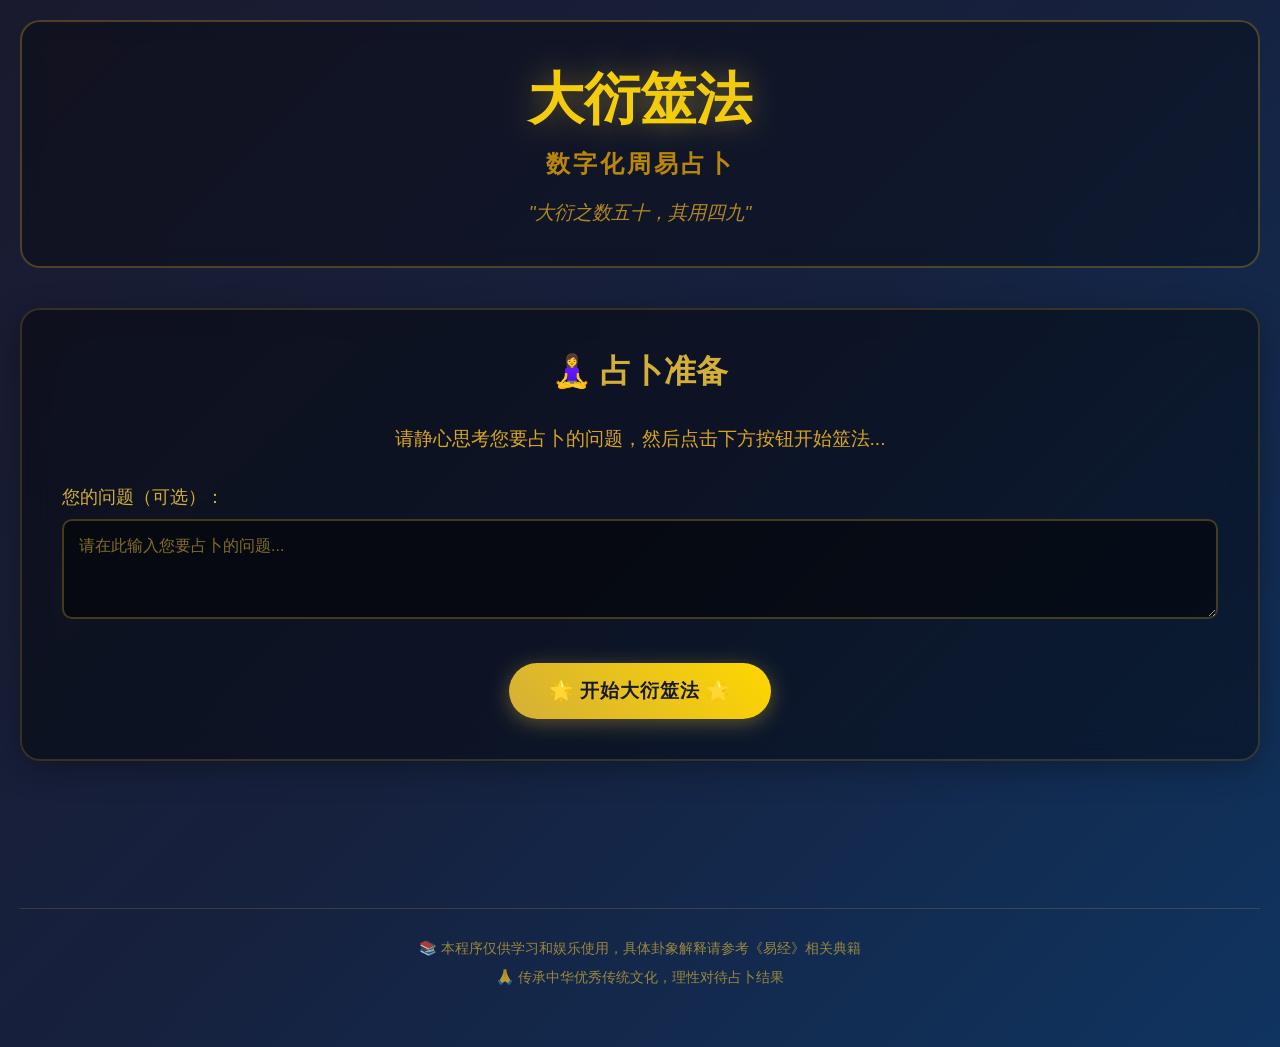
==== qoderProj/index.html @ 1a3a73a5 "feat: 接入 GuaDatabase_V3.0.json 完整详注并重构卦象展示页面 - 新增 gua_data_json.py / gua-data-json.js 适配层，以 JSON 为唯一" ====
<!DOCTYPE html>
<html lang="zh-CN">
<head>
    <meta charset="UTF-8">
    <meta name="viewport" content="width=device-width, initial-scale=1.0">
    <title>大衍筮法 - 数字化周易占卜</title>
    <link rel="stylesheet" href="styles.css?v=7">
</head>
<body>
    <!-- 背景装饰 -->
    <div class="background-decoration">
        <div class="cloud cloud1"></div>
        <div class="cloud cloud2"></div>
        <div class="cloud cloud3"></div>
    </div>

    <!-- 主容器 -->
    <div class="container">
        <!-- 页面标题 -->
        <header class="header">
            <h1 class="title">
                <span class="title-main">大衍筮法</span>
                <span class="title-sub">数字化周易占卜</span>
            </h1>
            <p class="motto">"大衍之数五十，其用四九"</p>
        </header>

        <!-- 主要内容区域 -->
        <main class="main-content">
            <!-- 占卜准备区域 -->
            <section class="divination-setup" id="divination-setup">
                <div class="setup-card">
                    <h2>🧘‍♀️ 占卜准备</h2>
                    <p class="instruction">请静心思考您要占卜的问题，然后点击下方按钮开始筮法...</p>
                    
                    <div class="question-input">
                        <label for="question">您的问题（可选）：</label>
                        <textarea id="question" placeholder="请在此输入您要占卜的问题..."></textarea>
                    </div>
                    
                    <button class="start-btn" onclick="startDivination()">
                        <span>🌟</span>
                        开始大衍筮法
                        <span>🌟</span>
                    </button>
                </div>
            </section>

            <!-- 占卜过程显示区域 -->
            <section class="divination-process" id="divination-process" style="display: none;">
                <div class="process-card">
                    <h2>⚡ 筮法进行中</h2>
                    <div class="progress-container">
                        <div class="progress-bar">
                            <div class="progress-fill" id="progress-fill"></div>
                        </div>
                        <div class="progress-text" id="progress-text">准备开始...</div>
                    </div>
                    
                    <!-- 蓍草动画显示 -->
                    <div class="yarrow-animation" id="yarrow-animation">
                        <div class="yarrow-sticks" id="yarrow-sticks"></div>
                        <div class="yarrow-info" id="yarrow-info"></div>
                    </div>
                    
                    <!-- 爻的生成过程 -->
                    <div class="yao-generation" id="yao-generation">
                        <h3>爻的生成过程</h3>
                        <div class="yao-list" id="yao-list"></div>
                    </div>
                </div>
            </section>

            <!-- 卦象结果显示区域 -->
            <section class="hexagram-result" id="hexagram-result" style="display: none;">
                <div class="result-card">
                    <h2 id="result-title">🔮 卦象结果</h2>

                    <!-- 五重卦象视角 -->
                    <nav class="view-nav" id="view-nav">
                        <button class="view-btn active" id="viewbtn-ben" onclick="switchView('ben')">
                            <span class="vb-name">本卦</span><span class="vb-desc">现在</span>
                        </button>
                        <button class="view-btn" id="viewbtn-hu" onclick="switchView('hu')">
                            <span class="vb-name">互卦</span><span class="vb-desc">内情过程</span>
                        </button>
                        <button class="view-btn" id="viewbtn-bian" onclick="switchView('bian')">
                            <span class="vb-name">变卦</span><span class="vb-desc">结局走向</span>
                        </button>
                        <button class="view-btn" id="viewbtn-zong" onclick="switchView('zong')">
                            <span class="vb-name">综卦</span><span class="vb-desc">反过来，对立面视角</span>
                        </button>
                        <button class="view-btn" id="viewbtn-cuo" onclick="switchView('cuo')">
                            <span class="vb-name">错卦</span><span class="vb-desc">性质完全相反</span>
                        </button>
                    </nav>
                    <p class="view-note" id="view-note"></p>

                    <div class="result-layout">
                        <!-- 左栏：卦象本体 -->
                        <aside class="gua-aside">
                            <div class="hexagram-visual" id="hexagram-visual"></div>
                            <h3 id="hexagram-name">卦名加载中...</h3>
                            <div id="hexagram-symbol" class="hexagram-symbol"></div>

                            <div class="trigram-info">
                                <div class="trigram">
                                    <span>上卦：</span>
                                    <span id="upper-trigram">-</span>
                                    <span id="upper-symbol">-</span>
                                </div>
                                <div class="trigram">
                                    <span>下卦：</span>
                                    <span id="lower-trigram">-</span>
                                    <span id="lower-symbol">-</span>
                                </div>
                            </div>

                            <div class="gua-meta">
                                <p>卦序：<span id="gua-number">-</span></p>
                                <p id="related-gua">—</p>
                            </div>
                        </aside>

                        <!-- 右栏：分区内容，平铺不截断 -->
                        <div class="result-main">
                            <nav class="tabs">
                                <button class="tab-btn active" id="tabbtn-summary" onclick="switchTab('summary')">📜 总览</button>
                                <button class="tab-btn" id="tabbtn-yao" onclick="switchTab('yao')">📖 六爻爻辞</button>
                                <button class="tab-btn" id="tabbtn-change" onclick="switchTab('change')">⚡ 变爻详解</button>
                                <button class="tab-btn" id="tabbtn-extra" onclick="switchTab('extra')">🧩 组成与建议</button>
                            </nav>

                            <!-- 总览：卦辞 / 彖传 / 象辞 -->
                            <div class="tab-panel active" id="panel-summary">
                                <div class="explanation-section">
                                    <h4>📜 卦辞</h4>
                                    <p id="gua-ci">加载中...</p>
                                </div>
                                <div class="explanation-section">
                                    <h4>🎯 彖传</h4>
                                    <p id="judgment">加载中...</p>
                                </div>
                                <div class="explanation-section">
                                    <h4>🖼️ 象辞</h4>
                                    <p id="image">加载中...</p>
                                </div>
                            </div>

                            <!-- 六爻爻辞：386 爻完整详注 -->
                            <div class="tab-panel" id="panel-yao">
                                <div id="yao-ci-list" class="yao-ci-list"></div>
                            </div>

                            <!-- 变爻详解 -->
                            <div class="tab-panel" id="panel-change">
                                <p id="changing-yaos" class="changing-summary">无变爻</p>
                                <div id="changing-detail" class="changing-detail"></div>
                            </div>

                            <!-- 组成与建议 -->
                            <div class="tab-panel" id="panel-extra">
                                <div class="detail-section">
                                    <h3>卦象组成</h3>
                                    <div id="composition-details"></div>
                                </div>
                                <div class="detail-section">
                                    <h3>占卜建议</h3>
                                    <div id="advice-details"></div>
                                </div>
                            </div>
                        </div>
                    </div>

                    <!-- 操作按钮 -->
                    <div class="action-buttons">
                        <button class="primary-btn" onclick="resetDivination()">再次占卜</button>
                    </div>
                </div>
            </section>
        </main>

        <!-- 页脚 -->
        <footer class="footer">
            <p>📚 本程序仅供学习和娱乐使用，具体卦象解释请参考《易经》相关典籍</p>
            <p>🙏 传承中华优秀传统文化，理性对待占卜结果</p>
        </footer>
    </div>

    <!-- JavaScript文件 -->
    <script src="hexagram-database.js?v=7"></script>
    <script src="gua-data-json.js?v=7"></script>
    <script src="dayansifa-core.js?v=7"></script>
    <script src="app.js?v=7"></script>

    <!-- 爻线悬停爻辞浮层 -->
    <div class="yao-tooltip" id="yao-tooltip" style="display: none;"></div>
</body>
</html>
---- qoderProj/styles.css ----
/* 大衍筮法 Web 界面样式 */

/* 全局样式重置和字体 */
* {
    margin: 0;
    padding: 0;
    box-sizing: border-box;
}

body {
    font-family: 'Microsoft YaHei', 'SimHei', 'STHeiti', sans-serif;
    background: linear-gradient(135deg, #1a1a2e 0%, #16213e 50%, #0f3460 100%);
    color: #d4af37;
    min-height: 100vh;
    overflow-x: hidden;
    position: relative;
}

/* 背景装饰云朵 */
.background-decoration {
    position: fixed;
    top: 0;
    left: 0;
    width: 100%;
    height: 100%;
    pointer-events: none;
    z-index: -1;
}

.cloud {
    position: absolute;
    background: rgba(212, 175, 55, 0.1);
    border-radius: 50px;
    opacity: 0.3;
    animation: float 20s infinite linear;
}

.cloud1 {
    width: 100px;
    height: 40px;
    top: 20%;
    left: -10%;
    animation-duration: 25s;
}

.cloud2 {
    width: 150px;
    height: 60px;
    top: 60%;
    left: -15%;
    animation-duration: 30s;
}

.cloud3 {
    width: 120px;
    height: 50px;
    top: 40%;
    left: -12%;
    animation-duration: 35s;
}

@keyframes float {
    from {
        transform: translateX(0);
    }
    to {
        transform: translateX(calc(100vw + 200px));
    }
}

/* 主容器 */
.container {
    max-width: 1400px;
    margin: 0 auto;
    padding: 20px;
    position: relative;
    z-index: 1;
}

/* 页面标题 */
.header {
    text-align: center;
    margin-bottom: 40px;
    padding: 40px 20px;
    background: rgba(0, 0, 0, 0.3);
    border-radius: 20px;
    border: 2px solid rgba(212, 175, 55, 0.3);
    backdrop-filter: blur(10px);
}

.title {
    margin-bottom: 20px;
}

.title-main {
    display: block;
    font-size: 3.5rem;
    font-weight: 700;
    background: linear-gradient(45deg, #d4af37, #ffd700, #d4af37);
    -webkit-background-clip: text;
    background-clip: text;
    -webkit-text-fill-color: transparent;
    text-shadow: 0 0 30px rgba(212, 175, 55, 0.5);
    margin-bottom: 10px;
}

.title-sub {
    display: block;
    font-size: 1.5rem;
    color: #b8860b;
    letter-spacing: 3px;
}

.motto {
    font-size: 1.2rem;
    color: #daa520;
    font-style: italic;
    opacity: 0.8;
}

/* 主要内容区域 */
.main-content {
    min-height: 60vh;
}

/* 卡片通用样式 */
.setup-card, .process-card, .result-card {
    background: rgba(0, 0, 0, 0.4);
    border-radius: 20px;
    padding: 40px;
    margin-bottom: 30px;
    border: 2px solid rgba(212, 175, 55, 0.2);
    backdrop-filter: blur(15px);
    box-shadow: 0 8px 32px rgba(0, 0, 0, 0.3);
}

.setup-card h2, .process-card h2, .result-card h2 {
    text-align: center;
    font-size: 2rem;
    margin-bottom: 30px;
    color: #d4af37;
}

/* 占卜准备区域 */
.instruction {
    text-align: center;
    font-size: 1.2rem;
    margin-bottom: 30px;
    color: #daa520;
    line-height: 1.6;
}

.question-input {
    margin-bottom: 40px;
}

.question-input label {
    display: block;
    margin-bottom: 10px;
    font-size: 1.1rem;
    color: #d4af37;
}

.question-input textarea {
    width: 100%;
    min-height: 100px;
    padding: 15px;
    border: 2px solid rgba(212, 175, 55, 0.3);
    border-radius: 10px;
    background: rgba(0, 0, 0, 0.5);
    color: #d4af37;
    font-family: inherit;
    font-size: 1rem;
    resize: vertical;
    transition: all 0.3s ease;
}

.question-input textarea:focus {
    outline: none;
    border-color: #d4af37;
    box-shadow: 0 0 15px rgba(212, 175, 55, 0.3);
}

.question-input textarea::placeholder {
    color: rgba(212, 175, 55, 0.6);
}

/* 按钮样式 */
.start-btn, .primary-btn, .secondary-btn {
    padding: 15px 40px;
    border: none;
    border-radius: 50px;
    font-family: inherit;
    font-size: 1.2rem;
    cursor: pointer;
    transition: all 0.3s ease;
    text-transform: none;
    letter-spacing: 1px;
}

.start-btn {
    display: block;
    margin: 0 auto;
    background: linear-gradient(45deg, #d4af37, #ffd700);
    color: #1a1a2e;
    font-weight: 700;
    box-shadow: 0 4px 20px rgba(212, 175, 55, 0.4);
}

.start-btn:hover {
    transform: translateY(-2px);
    box-shadow: 0 6px 25px rgba(212, 175, 55, 0.6);
}

.primary-btn {
    background: linear-gradient(45deg, #d4af37, #ffd700);
    color: #1a1a2e;
    font-weight: 600;
}

.secondary-btn {
    background: transparent;
    color: #d4af37;
    border: 2px solid #d4af37;
}

.primary-btn:hover, .secondary-btn:hover {
    transform: translateY(-2px);
    box-shadow: 0 4px 15px rgba(212, 175, 55, 0.4);
}

/* 进度条样式 */
.progress-container {
    margin-bottom: 30px;
}

.progress-bar {
    width: 100%;
    height: 8px;
    background: rgba(212, 175, 55, 0.2);
    border-radius: 4px;
    overflow: hidden;
    margin-bottom: 10px;
}

.progress-fill {
    height: 100%;
    background: linear-gradient(90deg, #d4af37, #ffd700);
    width: 0%;
    transition: width 0.5s ease;
    border-radius: 4px;
}

.progress-text {
    text-align: center;
    color: #daa520;
    font-size: 1.1rem;
}

/* 蓍草动画区域 */
.yarrow-animation {
    text-align: center;
    margin: 30px 0;
    min-height: 200px;
    display: flex;
    flex-direction: column;
    justify-content: center;
    align-items: center;
}

.yarrow-sticks {
    margin-bottom: 20px;
    font-size: 1.5rem;
}

.yarrow-info {
    color: #daa520;
    font-size: 1.1rem;
}

/* 爻生成显示 */
.yao-generation {
    margin-top: 30px;
}

.yao-generation h3 {
    text-align: center;
    color: #d4af37;
    margin-bottom: 20px;
}

.yao-list {
    display: flex;
    flex-direction: column;
    gap: 15px;
}

.yao-item {
    background: rgba(212, 175, 55, 0.1);
    padding: 15px;
    border-radius: 10px;
    border-left: 4px solid #d4af37;
    display: flex;
    justify-content: space-between;
    align-items: center;
}

.yao-position {
    font-weight: bold;
    color: #d4af37;
}

.yao-process {
    color: #daa520;
    font-size: 0.9rem;
}

.yao-result {
    font-size: 1.5rem;
    font-weight: bold;
}

/* 卦象显示 */
.hexagram-display {
    display: flex;
    justify-content: center;
    align-items: center;
    gap: 40px;
    margin-bottom: 40px;
    flex-wrap: wrap;
}

.hexagram-visual {
    display: flex;
    flex-direction: column;
    gap: 8px;
    font-size: 2rem;
    text-align: center;
}

.yao-line {
    height: 40px;
    display: flex;
    align-items: center;
    justify-content: center;
    position: relative;
    font-weight: bold;
}

.yao-line.yang {
    color: #ffd700;
}

.yao-line.yin {
    color: #87ceeb;
}

.yao-line.changing {
    animation: pulse 1s infinite;
}

@keyframes pulse {
    0%, 100% { opacity: 1; }
    50% { opacity: 0.7; }
}

.hexagram-info {
    text-align: center;
}

.hexagram-info h3 {
    font-size: 2.5rem;
    color: #d4af37;
    margin-bottom: 20px;
    text-shadow: 0 0 10px rgba(212, 175, 55, 0.5);
}

.trigram-info {
    display: flex;
    flex-direction: column;
    gap: 10px;
}

.trigram {
    display: flex;
    justify-content: space-between;
    align-items: center;
    padding: 10px;
    background: rgba(212, 175, 55, 0.1);
    border-radius: 8px;
    font-size: 1.2rem;
}

/* 卦象解释 */
.hexagram-explanation {
    margin-top: 40px;
}

.explanation-section {
    margin-bottom: 25px;
    padding: 20px;
    background: rgba(212, 175, 55, 0.05);
    border-radius: 12px;
    border-left: 4px solid #d4af37;
}

.explanation-section h4 {
    color: #d4af37;
    margin-bottom: 10px;
    font-size: 1.3rem;
}

.explanation-section p {
    color: #daa520;
    line-height: 1.6;
    font-size: 1.1rem;
}

/* 操作按钮组 */
.action-buttons {
    display: flex;
    justify-content: center;
    gap: 20px;
    margin-top: 40px;
    flex-wrap: wrap;
}

/* 模态窗口 */
.modal {
    position: fixed;
    top: 0;
    left: 0;
    width: 100%;
    height: 100%;
    background: rgba(0, 0, 0, 0.8);
    z-index: 1000;
    display: flex;
    justify-content: center;
    align-items: center;
    backdrop-filter: blur(5px);
}

.modal-content {
    background: rgba(26, 26, 46, 0.95);
    padding: 40px;
    border-radius: 20px;
    border: 2px solid rgba(212, 175, 55, 0.3);
    max-width: 800px;
    max-height: 80vh;
    overflow-y: auto;
    position: relative;
    backdrop-filter: blur(15px);
}

.close {
    position: absolute;
    top: 15px;
    right: 25px;
    font-size: 2rem;
    color: #d4af37;
    cursor: pointer;
    transition: color 0.3s ease;
}

.close:hover {
    color: #ffd700;
}

.detail-section {
    margin-bottom: 30px;
}

.detail-section h3 {
    color: #d4af37;
    margin-bottom: 15px;
    font-size: 1.5rem;
}

/* 页脚 */
.footer {
    text-align: center;
    margin-top: 60px;
    padding: 30px;
    border-top: 1px solid rgba(212, 175, 55, 0.2);
    color: rgba(212, 175, 55, 0.7);
}

.footer p {
    margin-bottom: 10px;
    font-size: 0.9rem;
}

/* 响应式设计 */
@media (max-width: 768px) {
    .container {
        padding: 15px;
    }
    
    .title-main {
        font-size: 2.5rem;
    }
    
    .title-sub {
        font-size: 1.2rem;
    }
    
    .setup-card, .process-card, .result-card {
        padding: 25px;
    }
    
    .hexagram-display {
        flex-direction: column;
        gap: 20px;
    }
    
    .action-buttons {
        flex-direction: column;
        align-items: center;
    }
    
    .action-buttons button {
        width: 200px;
    }
    
    .modal-content {
        margin: 20px;
        padding: 25px;
        max-height: 90vh;
    }
}

@media (max-width: 480px) {
    .title-main {
        font-size: 2rem;
    }
    
    .setup-card, .process-card, .result-card {
        padding: 20px;
    }
    
    .hexagram-visual {
        font-size: 1.5rem;
    }
    
    .yao-line {
        height: 30px;
    }
}

/* 加载动画 */
.loading {
    display: inline-block;
    width: 20px;
    height: 20px;
    border: 3px solid rgba(212, 175, 55, 0.3);
    border-radius: 50%;
    border-top-color: #d4af37;
    animation: spin 1s ease-in-out infinite;
}

@keyframes spin {
    to { transform: rotate(360deg); }
}

/* 淡入动画 */
.fade-in {
    animation: fadeIn 0.5s ease-in;
}

@keyframes fadeIn {
    from { opacity: 0; transform: translateY(20px); }
    to { opacity: 1; transform: translateY(0); }
}

/* ===== GuaDatabase_V3.0.json 详注展示样式 ===== */
.hexagram-symbol {
    font-size: 3rem;
    color: #d4af37;
    line-height: 1.1;
    margin: 4px 0;
}

.yao-ci-list {
    display: flex;
    flex-direction: column;
    gap: 10px;
}

.yao-ci-item {
    padding: 10px 12px;
    border-radius: 8px;
    background: rgba(212, 175, 55, 0.08);
    border-left: 3px solid rgba(212, 175, 55, 0.4);
}

.yao-ci-item.changing {
    background: rgba(255, 107, 107, 0.12);
    border-left-color: #ff6b6b;
}

.yao-ci-title {
    font-weight: bold;
    color: #d4af37;
    margin-bottom: 4px;
}

.yao-ci-text {
    color: #f0e6d2;
    margin-bottom: 4px;
    line-height: 1.6;
}

.yao-ci-trans,
.yao-ci-changed {
    color: #daa520;
    font-size: 0.92rem;
    line-height: 1.6;
}

.yao-ci-changed {
    color: #d4af37;
    font-weight: bold;
}

.changing-detail {
    margin-top: 10px;
    display: flex;
    flex-direction: column;
    gap: 10px;
}

.changing-item {
    padding: 10px 12px;
    border-radius: 8px;
    background: rgba(255, 107, 107, 0.1);
}

.changing-title {
    font-weight: bold;
    color: #d4af37;
    margin-bottom: 4px;
}

.changing-line {
    color: #daa520;
    font-size: 0.92rem;
    line-height: 1.6;
}

.changing-changed {
    color: #d4af37;
    font-weight: bold;
    margin-top: 4px;
}

/* ===== 五重卦象视角切换 ===== */
.view-nav {
    display: grid;
    grid-template-columns: repeat(5, 1fr);
    gap: 12px;
    margin-bottom: 12px;
}

.view-btn {
    display: flex;
    flex-direction: column;
    align-items: center;
    gap: 4px;
    padding: 14px 8px;
    border-radius: 14px;
    border: 1px solid rgba(212, 175, 55, 0.3);
    background: rgba(0, 0, 0, 0.35);
    color: #daa520;
    cursor: pointer;
    transition: all 0.25s;
}

.view-btn .vb-name {
    font-size: 1.25rem;
    font-weight: 700;
    color: #d4af37;
    letter-spacing: 2px;
}

.view-btn .vb-desc {
    font-size: 0.78rem;
    opacity: 0.85;
    text-align: center;
    line-height: 1.3;
}

.view-btn:hover {
    border-color: #ffd700;
    background: rgba(212, 175, 55, 0.15);
    transform: translateY(-2px);
}

.view-btn.active {
    border-color: #ffd700;
    background: linear-gradient(135deg, rgba(212, 175, 55, 0.35), rgba(255, 215, 0, 0.2));
    box-shadow: 0 0 18px rgba(212, 175, 55, 0.35);
}

.view-btn.active .vb-name {
    color: #ffd700;
    text-shadow: 0 0 10px rgba(255, 215, 0, 0.5);
}

.view-note {
    margin-bottom: 26px;
    color: #daa520;
    font-size: 0.9rem;
    opacity: 0.85;
    text-align: center;
    min-height: 1.2em;
}

/* ===== 爻线悬停爻辞浮层 ===== */
.yao-tooltip {
    position: fixed;
    z-index: 9999;
    max-width: 420px;
    padding: 14px 16px;
    border-radius: 12px;
    background: rgba(10, 10, 25, 0.97);
    border: 1px solid rgba(212, 175, 55, 0.5);
    box-shadow: 0 10px 30px rgba(0, 0, 0, 0.6);
    color: #daa520;
    font-size: 0.9rem;
    line-height: 1.7;
    pointer-events: none;
    animation: fadeIn 0.15s ease-in;
}

.yao-tooltip .tt-title {
    color: #ffd700;
    font-weight: bold;
    font-size: 1rem;
    margin-bottom: 6px;
}

.yao-tooltip .tt-original {
    color: #f0e6d2;
    margin-bottom: 6px;
}

.yao-tooltip .tt-row {
    margin-bottom: 4px;
}

.yao-tooltip .tt-row b {
    color: #d4af37;
}

.yao-line {
    cursor: pointer;
    transition: color 0.2s, transform 0.2s;
}

.yao-line:hover {
    color: #ffd700;
    transform: translateX(4px);
}

@media (max-width: 900px) {
    .view-nav {
        grid-template-columns: repeat(2, 1fr);
    }
}

/* ===== 结果区：双栏 + 标签页布局（内容平铺，不设高度上限） ===== */
.result-layout {
    display: grid;
    grid-template-columns: 320px 1fr;
    gap: 30px;
    align-items: start;
}

.gua-aside {
    background: rgba(0, 0, 0, 0.35);
    border: 1px solid rgba(212, 175, 55, 0.25);
    border-radius: 16px;
    padding: 24px;
    text-align: center;
    position: sticky;
    top: 20px;
}

.gua-aside h3 {
    font-size: 1.6rem;
    margin: 14px 0 4px;
    color: #d4af37;
}

.gua-aside .hexagram-visual {
    display: flex;
    flex-direction: column;
    gap: 8px;
}

.gua-meta {
    margin-top: 16px;
    padding-top: 14px;
    border-top: 1px solid rgba(212, 175, 55, 0.25);
    color: #daa520;
    font-size: 0.95rem;
    line-height: 1.9;
    word-break: break-all;
}

.tabs {
    display: flex;
    flex-wrap: wrap;
    gap: 10px;
    margin-bottom: 20px;
    padding-bottom: 12px;
    border-bottom: 1px solid rgba(212, 175, 55, 0.25);
}

.tab-btn {
    background: rgba(212, 175, 55, 0.08);
    border: 1px solid rgba(212, 175, 55, 0.3);
    color: #daa520;
    padding: 10px 16px;
    border-radius: 999px;
    cursor: pointer;
    font-size: 1rem;
    transition: all 0.2s;
}

.tab-btn:hover {
    background: rgba(212, 175, 55, 0.18);
    color: #ffd700;
}

.tab-btn.active {
    background: linear-gradient(45deg, #d4af37, #ffd700);
    color: #1a1a2e;
    font-weight: bold;
    border-color: #ffd700;
}

.tab-panel {
    display: none;
}

.tab-panel.active {
    display: block;
    animation: fadeIn 0.3s ease-in;
}

/* 爻卡片：完整详注平铺 */
.yao-card {
    border: 1px solid rgba(212, 175, 55, 0.25);
    border-radius: 12px;
    padding: 16px 18px;
    margin-bottom: 14px;
    background: rgba(0, 0, 0, 0.25);
}

.yao-card.changing {
    border-color: rgba(255, 107, 107, 0.6);
    background: rgba(255, 107, 107, 0.08);
}

.yao-card-head {
    display: flex;
    align-items: center;
    gap: 10px;
    flex-wrap: wrap;
    margin-bottom: 10px;
}

.yao-card-head .yao-name {
    font-size: 1.15rem;
    font-weight: bold;
    color: #d4af37;
}

.yao-tag {
    font-size: 0.78rem;
    padding: 2px 8px;
    border-radius: 999px;
    border: 1px solid rgba(212, 175, 55, 0.4);
    color: #daa520;
}

.yao-tag.changing {
    border-color: #ff6b6b;
    color: #ff6b6b;
}

.yao-original {
    color: #f0e6d2;
    font-size: 1.05rem;
    line-height: 1.7;
    margin-bottom: 8px;
}

.yao-row {
    color: #daa520;
    font-size: 0.95rem;
    line-height: 1.75;
    margin-bottom: 5px;
}

.yao-row b {
    color: #d4af37;
    font-weight: 600;
}

.changing-summary {
    color: #daa520;
    margin-bottom: 12px;
}

@media (max-width: 900px) {
    .result-layout {
        grid-template-columns: 1fr;
    }

    .gua-aside {
        position: static;
    }
}
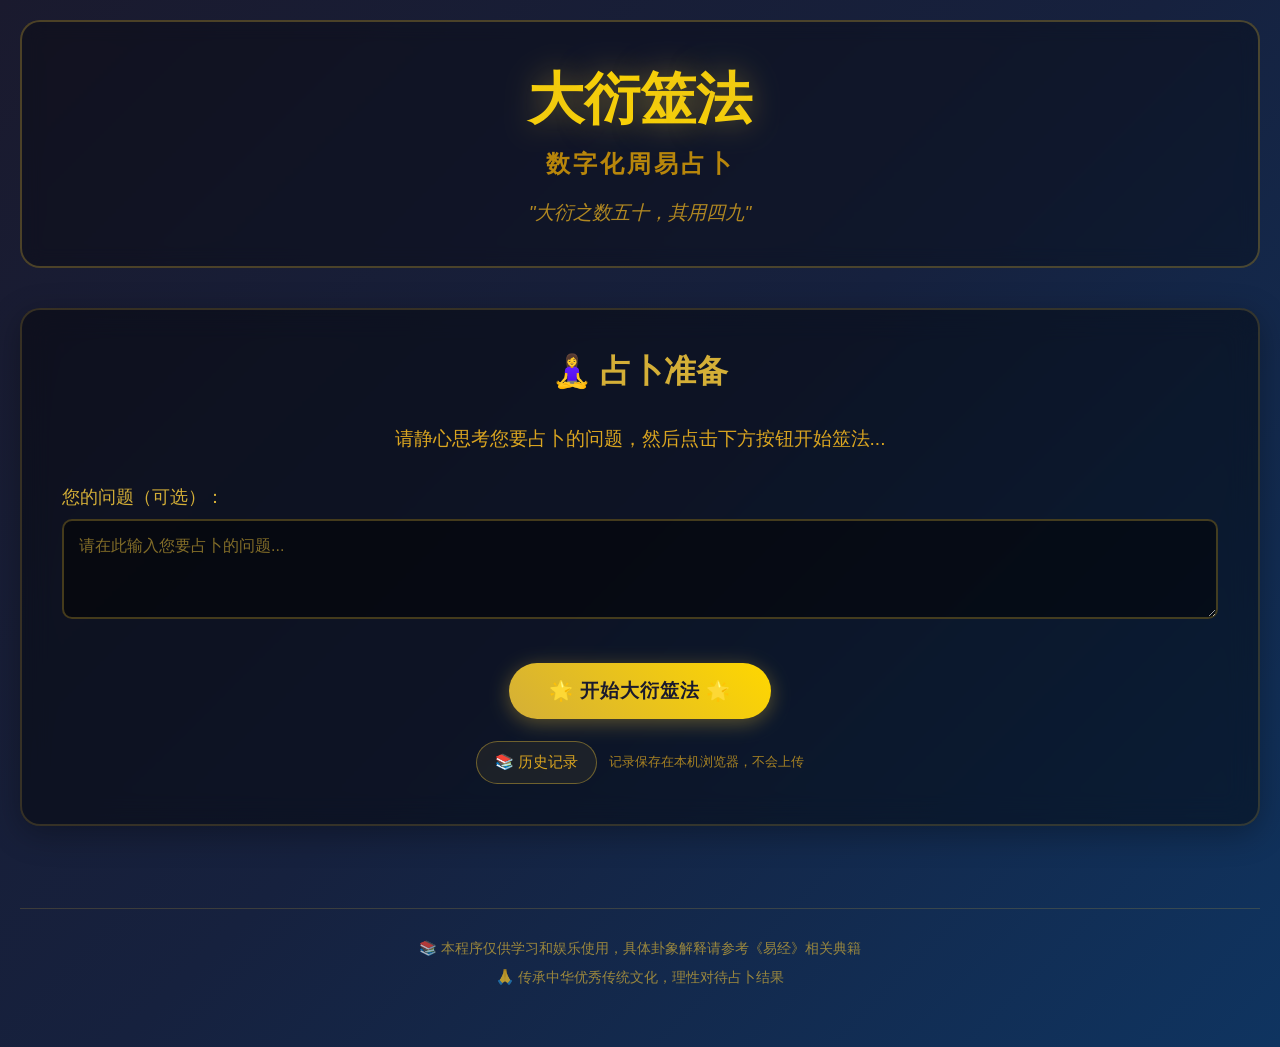
==== commit 05a2ba81: "feat: 新增纯 H5 本地历史记录、导出与离线数据内联加载" ====
--- a/qoderProj/index.html
+++ b/qoderProj/index.html
@@ -43,6 +43,11 @@
                         开始大衍筮法
                         <span>🌟</span>
                     </button>
+
+                    <div class="setup-extra">
+                        <button class="ghost-btn" onclick="toggleHistory()">📚 历史记录</button>
+                        <span class="h5-hint">记录保存在本机浏览器，不会上传</span>
+                    </div>
                 </div>
             </section>
 
@@ -176,6 +181,15 @@
                     <div class="action-buttons">
                         <button class="primary-btn" onclick="resetDivination()">再次占卜</button>
                     </div>
+
+                    <!-- 导出 / 打印 / 历史（纯前端，无需后端） -->
+                    <div class="action-buttons secondary">
+                        <button class="ghost-btn" onclick="exportCurrent('html')">📄 导出 HTML</button>
+                        <button class="ghost-btn" onclick="exportCurrent('json')">🧾 导出 JSON</button>
+                        <button class="ghost-btn" onclick="exportCurrent('csv')">📊 导出 CSV</button>
+                        <button class="ghost-btn" onclick="printCurrent()">🖨️ 打印 / 存为 PDF</button>
+                        <button class="ghost-btn" onclick="toggleHistory()">📚 历史记录</button>
+                    </div>
                 </div>
             </section>
         </main>
@@ -188,12 +202,31 @@
     </div>
 
     <!-- JavaScript文件 -->
+    <!-- GuaDatabase_V3.0.data.js 由 build_h5_data.py 生成，以 <script> 内联注入卦象详注，
+         使 file:// 双击打开时也能拿到完整的 386 爻数据（fetch 在 file:// 下会被 CORS 拦截） -->
     <script src="hexagram-database.js?v=7"></script>
+    <script src="GuaDatabase_V3.0.data.js?v=7"></script>
     <script src="gua-data-json.js?v=7"></script>
     <script src="dayansifa-core.js?v=7"></script>
     <script src="app.js?v=7"></script>
+    <script src="h5-extras.js?v=7"></script>
 
     <!-- 爻线悬停爻辞浮层 -->
     <div class="yao-tooltip" id="yao-tooltip" style="display: none;"></div>
+
+    <!-- 本地历史记录弹窗（纯 H5，数据存于 localStorage） -->
+    <div class="h5-modal" id="history-modal" style="display: none;">
+        <div class="h5-modal-box">
+            <div class="h5-modal-head">
+                <h3>📚 占卜历史（本机保存）</h3>
+                <div class="h5-modal-tools">
+                    <button class="ghost-btn" onclick="exportHistoryJson()">导出 JSON</button>
+                    <button class="ghost-btn danger" onclick="clearHistory()">清空</button>
+                    <button class="ghost-btn" onclick="closeHistory()">✕ 关闭</button>
+                </div>
+            </div>
+            <div class="h5-history-list" id="history-list"></div>
+        </div>
+    </div>
 </body>
 </html>
--- a/qoderProj/styles.css
+++ b/qoderProj/styles.css
@@ -922,4 +922,213 @@
     .gua-aside {
         position: static;
     }
+}
+
+/* ===== 纯 H5 增强：次要按钮 / 导出 / 历史记录 ===== */
+.ghost-btn {
+    padding: 10px 18px;
+    border-radius: 999px;
+    border: 1px solid rgba(212, 175, 55, 0.45);
+    background: rgba(212, 175, 55, 0.08);
+    color: #daa520;
+    font-family: inherit;
+    font-size: 0.95rem;
+    cursor: pointer;
+    transition: all 0.2s;
+}
+
+.ghost-btn:hover {
+    background: rgba(212, 175, 55, 0.2);
+    border-color: #ffd700;
+    color: #ffd700;
+    transform: translateY(-1px);
+}
+
+.ghost-btn.danger {
+    border-color: rgba(255, 107, 107, 0.55);
+    color: #ff9b9b;
+}
+
+.ghost-btn.danger:hover {
+    background: rgba(255, 107, 107, 0.18);
+    border-color: #ff6b6b;
+    color: #ff6b6b;
+}
+
+.action-buttons.secondary {
+    margin-top: 14px;
+}
+
+.setup-extra {
+    display: flex;
+    align-items: center;
+    justify-content: center;
+    gap: 12px;
+    flex-wrap: wrap;
+    margin-top: 22px;
+}
+
+.h5-hint {
+    color: #daa520;
+    font-size: 0.82rem;
+    opacity: 0.75;
+}
+
+.h5-modal {
+    position: fixed;
+    top: 0;
+    left: 0;
+    width: 100%;
+    height: 100%;
+    background: rgba(0, 0, 0, 0.75);
+    display: none;
+    align-items: center;
+    justify-content: center;
+    z-index: 1002;
+    padding: 24px;
+    box-sizing: border-box;
+}
+
+.h5-modal-box {
+    background: linear-gradient(160deg, #1a1a2e, #232342);
+    border: 1px solid rgba(212, 175, 55, 0.35);
+    border-radius: 16px;
+    width: min(880px, 100%);
+    max-height: 86vh;
+    display: flex;
+    flex-direction: column;
+    overflow: hidden;
+    box-shadow: 0 20px 60px rgba(0, 0, 0, 0.6);
+}
+
+.h5-modal-head {
+    display: flex;
+    align-items: center;
+    justify-content: space-between;
+    gap: 12px;
+    flex-wrap: wrap;
+    padding: 18px 22px;
+    border-bottom: 1px solid rgba(212, 175, 55, 0.25);
+}
+
+.h5-modal-head h3 {
+    margin: 0;
+    color: #d4af37;
+    font-size: 1.2rem;
+}
+
+.h5-modal-tools {
+    display: flex;
+    gap: 8px;
+    flex-wrap: wrap;
+}
+
+.h5-history-list {
+    padding: 16px 22px 22px;
+    overflow-y: auto;
+}
+
+.h5-empty {
+    color: #daa520;
+    text-align: center;
+    padding: 30px 0;
+    opacity: 0.8;
+}
+
+.h5-item {
+    border: 1px solid rgba(212, 175, 55, 0.25);
+    border-radius: 12px;
+    margin-bottom: 12px;
+    overflow: hidden;
+    background: rgba(0, 0, 0, 0.25);
+}
+
+.h5-item.expanded {
+    border-color: rgba(212, 175, 55, 0.55);
+}
+
+.h5-item-head {
+    display: grid;
+    grid-template-columns: 46px 1fr auto auto auto;
+    align-items: center;
+    gap: 12px;
+    padding: 12px 16px;
+    cursor: pointer;
+}
+
+.h5-item-head:hover {
+    background: rgba(212, 175, 55, 0.08);
+}
+
+.h5-item-symbol {
+    font-size: 1.8rem;
+    color: #d4af37;
+}
+
+.h5-item-name {
+    color: #f0e6d2;
+    font-size: 1.05rem;
+    font-weight: bold;
+}
+
+.h5-item-seq,
+.h5-item-time {
+    color: #daa520;
+    font-size: 0.85rem;
+    opacity: 0.85;
+}
+
+.h5-item-toggle {
+    color: #d4af37;
+    font-size: 0.85rem;
+}
+
+.h5-item-body {
+    padding: 4px 18px 16px;
+    border-top: 1px solid rgba(212, 175, 55, 0.2);
+    color: #daa520;
+    font-size: 0.92rem;
+    line-height: 1.75;
+}
+
+.h5-item-body p {
+    margin: 6px 0;
+}
+
+.h5-item-body b {
+    color: #d4af37;
+}
+
+.h5-mini-table {
+    width: 100%;
+    border-collapse: collapse;
+    margin: 10px 0;
+    font-size: 0.88rem;
+}
+
+.h5-mini-table th,
+.h5-mini-table td {
+    border: 1px solid rgba(212, 175, 55, 0.25);
+    padding: 6px 8px;
+    text-align: left;
+    vertical-align: top;
+}
+
+.h5-mini-table thead th {
+    background: rgba(212, 175, 55, 0.15);
+    color: #d4af37;
+}
+
+.h5-item-actions {
+    display: flex;
+    gap: 8px;
+    flex-wrap: wrap;
+    margin-top: 10px;
+}
+
+@media (max-width: 640px) {
+    .h5-item-head {
+        grid-template-columns: 40px 1fr auto;
+        row-gap: 4px;
+    }
 }
